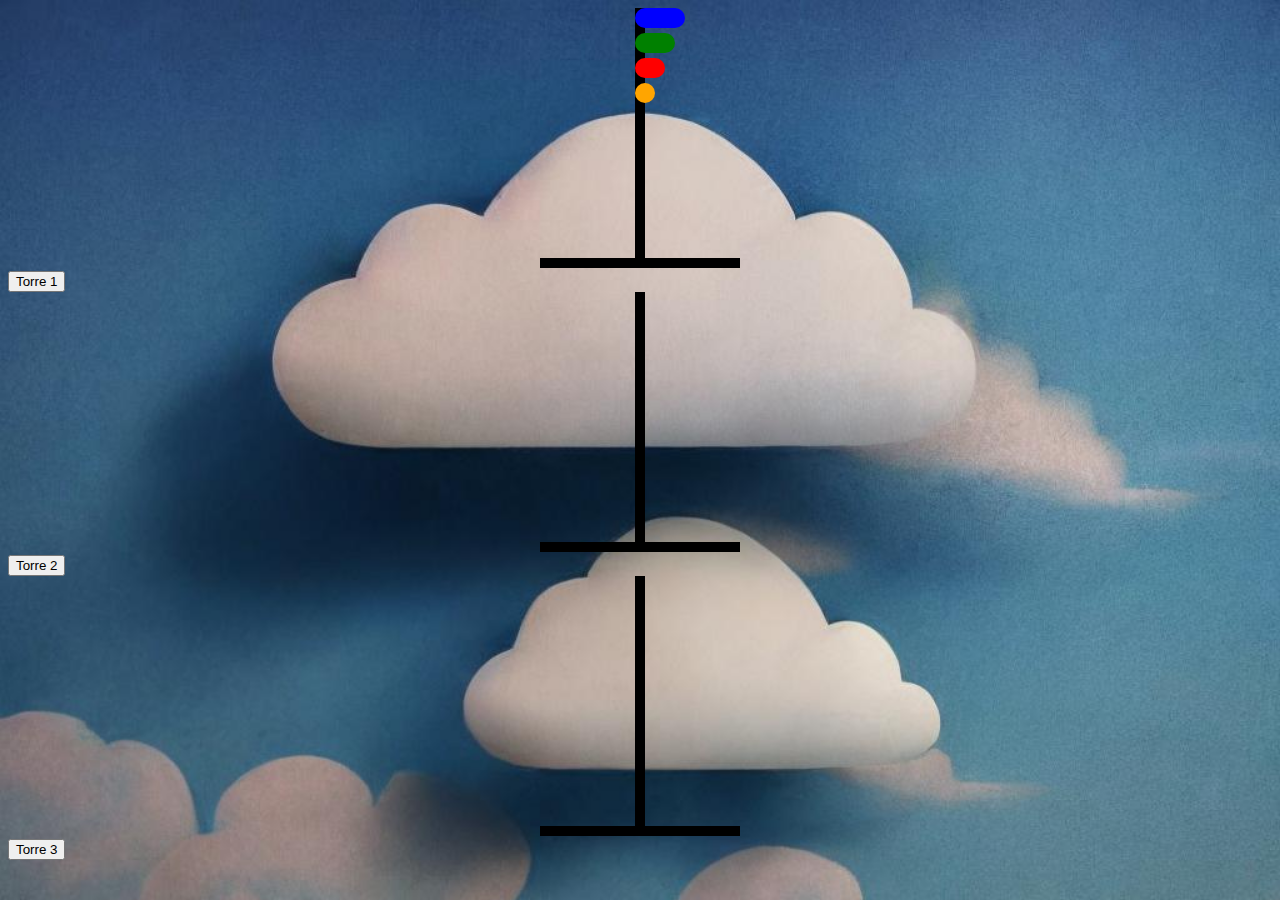
==== index.html @ 7af725ae "torres2" ====
<!DOCTYPE html>
<html lang="en">
  <head>
    <meta charset="UTF-8" />
    <meta name="viewport" content="width=device-width, initial-scale=1.0" />
    <!--css-->
    <link rel="stylesheet" href="EstiloTorre.css" />
    <!-- boostrap -->
    <link
      href="https://cdn.jsdelivr.net/npm/bootstrap@5.3.2/dist/css/bootstrap.min.css"
      rel="stylesheet"
      integrity="sha384-T3c6CoIi6uLrA9TneNEoa7RxnatzjcDSCmG1MXxSR1GAsXEV/Dwwykc2MPK8M2HN"
      crossorigin="anonymous"
    />
    <title>torres</title>
  </head>
  <body>
    <div class="container">
      <section>
        <div
          class="container mt-5 bg-light bg-opacity-50 d-flex row position-absolute top-50 start-50 translate-middle">
          <div class="container text-center mt-2">
            <div class="row align-items-center">
              <div class="col">
                <!-- columna 1 -->
                <div class="columna1 torres">
                  <!-- discos -->
                  <div class="disco translate-middle"></div>
                  <div class="disco translate-middle"></div>
                  <div class="disco translate-middle"></div>
                  <div class="disco translate-middle"></div>
                </div>
                <div class="baseTorre"></div>
                <!-- boton 1-->
                <button type="button" id="t1" class="btn btn-info mt-2 torres">Torre 1</button>
              </div>
              <!-- columna 2 -->
              <div class="col">
                <div class="columna2 torres"></div>
                <div class="baseTorre"></div>
                <!-- boton 2 -->
                <button type="button" id="t2" class="btn btn-info mt-2 torres">Torre 2</button>
              </div>
              <!-- columna 3 -->
              <div class="col">
                <div class="columna3 torres"></div>
                <div class="baseTorre"></div>
                <!-- boton 3 -->
                <button type="button" id="t3" class="btn btn-info mt-2 torres">Torre 3</button>
              </div>
            </div>
          </div>

        </div>
      </section>
    </div>

    <!-- <script src="./torres.js"></script> -->
    <script src="./torres.js"></script>
    <!--js boostrap-->
    <script
      src="https://cdn.jsdelivr.net/npm/bootstrap@5.3.2/dist/js/bootstrap.bundle.min.js"
      integrity="sha384-C6RzsynM9kWDrMNeT87bh95OGNyZPhcTNXj1NW7RuBCsyN/o0jlpcV8Qyq46cDfL"
      crossorigin="anonymous"
    ></script>
  </body>
</html>
---- EstiloTorre.css ----
body {
    background-image: url(./imagenes/FondoRegistro.png);
    background-size: cover;
    background-repeat: no-repeat;
    font-family: 'Nunito', sans-serif;
    
    font-family: 'Oswald', sans-serif;
    font-size: 20px;
}

.baseTorre{
    position: relative;
    top: 100%;
    margin-left: auto;
    margin-right: auto;
    width: 200px;
    height: 10px;
    background: black;
}

.columna1, .columna2, .columna3{
    position: relative;
    margin-left: auto;
    margin-right: auto;

    width: 10px;
    height: 250px;
    background: black;
}

.disco {
    width: 50px;
    height: 20px;
    background-color: blue;
    position: relative;
    margin-top: 5px; /* Espacio entre los discos */
    border-radius: 10px;
}

.disco:nth-child(2) {
    width: 40px;
    height: 20px;
    background-color: green;
}

.disco:nth-child(3) {
    width: 30px;
    height: 20px;
    background-color: red;
}

.disco:nth-child(4) {
    width: 20px;
    height: 20px;
    background-color: orange;
}
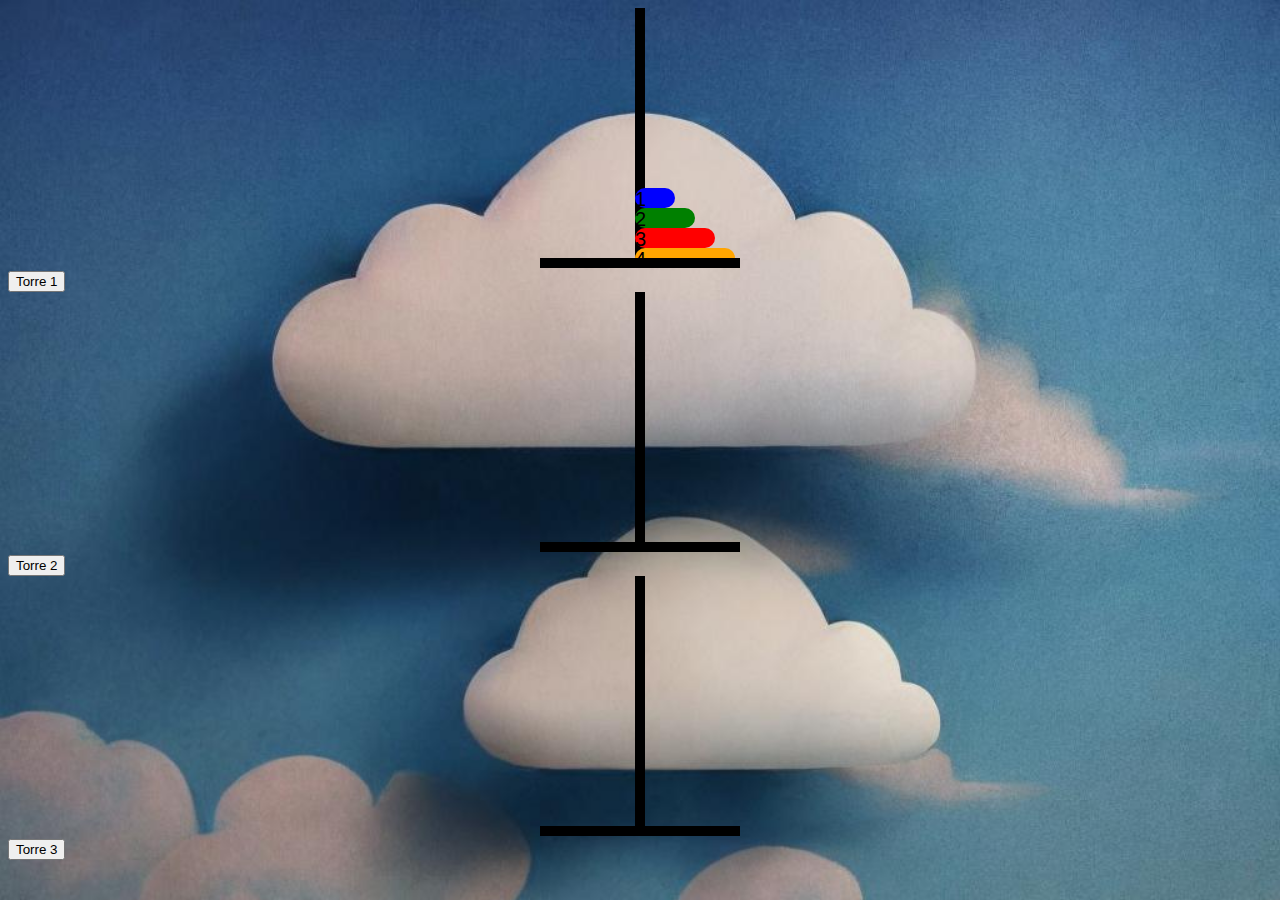
==== commit 45a442af: "organizar fichas" ====
--- a/index.html
+++ b/index.html
@@ -25,28 +25,32 @@
                 <!-- columna 1 -->
                 <div class="columna1 torres">
                   <!-- discos -->
-                  <div class="disco translate-middle"></div>
-                  <div class="disco translate-middle"></div>
-                  <div class="disco translate-middle"></div>
-                  <div class="disco translate-middle"></div>
+                  <div class="disco translate-middle" id="ficha1">1</div>
+                  <div class="disco translate-middle" id="ficha2">2</div>
+                  <div class="disco translate-middle" id="ficha3">3</div>
+                  <div class="disco translate-middle" id="ficha4">4</div>
                 </div>
                 <div class="baseTorre"></div>
                 <!-- boton 1-->
-                <button type="button" id="t1" class="btn btn-info mt-2 torres">Torre 1</button>
+                <button type="button" id="t1" class="btn btn-info mt-2 mb-2 torres">Torre 1</button>
               </div>
               <!-- columna 2 -->
               <div class="col">
-                <div class="columna2 torres"></div>
+                <div class="columna2 torres">
+                  <!-- discos -->
+                </div>
                 <div class="baseTorre"></div>
                 <!-- boton 2 -->
-                <button type="button" id="t2" class="btn btn-info mt-2 torres">Torre 2</button>
+                <button type="button" id="t2" class="btn btn-info mt-2 mb-2 torres">Torre 2</button>
               </div>
               <!-- columna 3 -->
               <div class="col">
-                <div class="columna3 torres"></div>
+                <div class="columna3 torres">
+                  <!-- discos -->
+                </div>
                 <div class="baseTorre"></div>
                 <!-- boton 3 -->
-                <button type="button" id="t3" class="btn btn-info mt-2 torres">Torre 3</button>
+                <button type="button" id="t3" class="btn btn-info mt-2 mb-2 torres">Torre 3</button>
               </div>
             </div>
           </div>
@@ -56,7 +60,8 @@
     </div>
 
     <!-- <script src="./torres.js"></script> -->
-    <script src="./torres.js"></script>
+    <script src="./torres2.js" type="module"></script>
+    <!-- <Script src="./animacion.js" ></Script> -->
     <!--js boostrap-->
     <script
       src="https://cdn.jsdelivr.net/npm/bootstrap@5.3.2/dist/js/bootstrap.bundle.min.js"
--- a/EstiloTorre.css
+++ b/EstiloTorre.css
@@ -10,7 +10,6 @@
 
 .baseTorre{
     position: relative;
-    top: 100%;
     margin-left: auto;
     margin-right: auto;
     width: 200px;
@@ -22,35 +21,34 @@
     position: relative;
     margin-left: auto;
     margin-right: auto;
-
     width: 10px;
     height: 250px;
     background: black;
 }
 
 .disco {
-    width: 50px;
+    top: 180px;
+    width: 40px;
     height: 20px;
-    background-color: blue;
+    background-color: rgb(0, 0, 255);
     position: relative;
-    margin-top: 5px; /* Espacio entre los discos */
     border-radius: 10px;
 }
 
 .disco:nth-child(2) {
-    width: 40px;
+    width: 60px;
     height: 20px;
     background-color: green;
 }
 
 .disco:nth-child(3) {
-    width: 30px;
+    width: 80px;
     height: 20px;
     background-color: red;
 }
 
 .disco:nth-child(4) {
-    width: 20px;
+    width: 100px;
     height: 20px;
     background-color: orange;
 }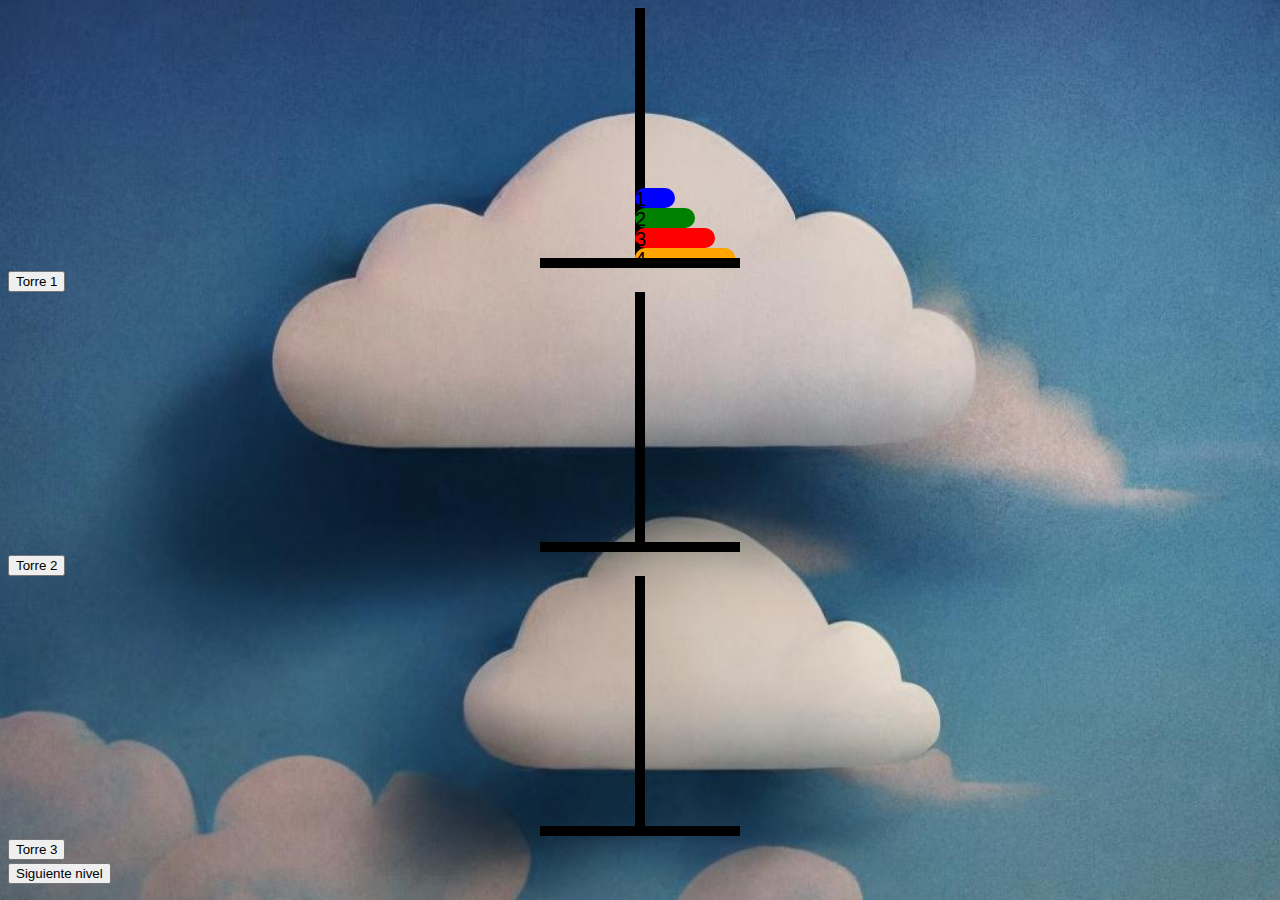
==== commit 18e5d672: "animación y niveles" ====
--- a/index.html
+++ b/index.html
@@ -25,10 +25,6 @@
                 <!-- columna 1 -->
                 <div class="columna1 torres">
                   <!-- discos -->
-                  <div class="disco translate-middle" id="ficha1">1</div>
-                  <div class="disco translate-middle" id="ficha2">2</div>
-                  <div class="disco translate-middle" id="ficha3">3</div>
-                  <div class="disco translate-middle" id="ficha4">4</div>
                 </div>
                 <div class="baseTorre"></div>
                 <!-- boton 1-->
@@ -57,6 +53,9 @@
 
         </div>
       </section>
+      <section>
+        <button type="button" id="nvl" class="btn btn-info mt-2 mb-2 torres">Siguiente nivel</button>
+      </section>
     </div>
 
     <!-- <script src="./torres.js"></script> -->
--- a/EstiloTorre.css
+++ b/EstiloTorre.css
@@ -51,4 +51,24 @@
     width: 100px;
     height: 20px;
     background-color: orange;
+}
+.disco:nth-child(5) {
+    width: 120px;
+    height: 20px;
+    background-color: purple;
+}
+.disco:nth-child(6) {
+    width: 140px;
+    height: 20px;
+    background-color: rgb(24, 145, 161);
+}
+.disco:nth-child(7) {
+    width: 160px;
+    height: 20px;
+    background-color: rgb(79, 219, 15);
+}
+.disco:nth-child(8) {
+    width: 180px;
+    height: 20px;
+    background-color: rgb(255, 94, 0);
 }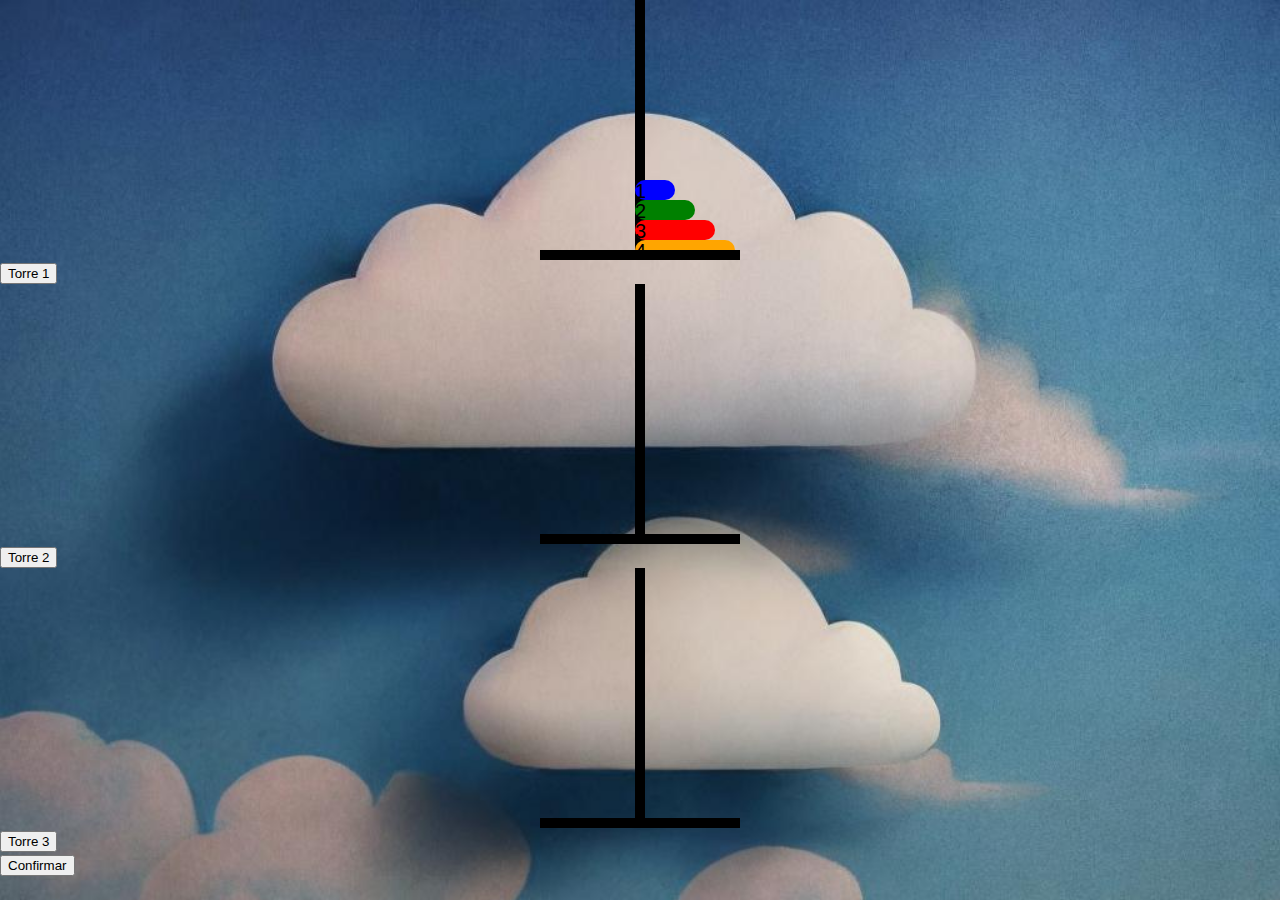
==== commit ac29a6d7: "juego completado" ====
--- a/index.html
+++ b/index.html
@@ -15,7 +15,7 @@
     <title>torres</title>
   </head>
   <body>
-    <div class="container">
+    <div class="container w-100 h-100 contenedor">
       <section>
         <div
           class="container mt-5 bg-light bg-opacity-50 d-flex row position-absolute top-50 start-50 translate-middle">
@@ -23,7 +23,7 @@
             <div class="row align-items-center">
               <div class="col">
                 <!-- columna 1 -->
-                <div class="columna1 torres">
+                <div class="columna1 torres columnas">
                   <!-- discos -->
                 </div>
                 <div class="baseTorre"></div>
@@ -32,7 +32,7 @@
               </div>
               <!-- columna 2 -->
               <div class="col">
-                <div class="columna2 torres">
+                <div class="columna2 torres columnas">
                   <!-- discos -->
                 </div>
                 <div class="baseTorre"></div>
@@ -41,7 +41,7 @@
               </div>
               <!-- columna 3 -->
               <div class="col">
-                <div class="columna3 torres">
+                <div class="columna3 torres columnas">
                   <!-- discos -->
                 </div>
                 <div class="baseTorre"></div>
@@ -54,7 +54,14 @@
         </div>
       </section>
       <section>
-        <button type="button" id="nvl" class="btn btn-info mt-2 mb-2 torres">Siguiente nivel</button>
+        <button type="button" id="confirmar" class="btn btn-success mt-2 mb-2 torres">Confirmar</button>
+        <div id="movimientos"></div>
+        <div id="glass" class="container h-100 w-75 efecto_Glass">
+          <p id= "parrafo" class="text-center position-relative top-50 start-50 translate-middle">
+            <strong>¡Ganaste!</strong>
+          </p>
+          <button type="button" id="siguiente" class="btn btn-warning position-relative top-50 start-50 translate-middle torres">Siguiente nivel</button>
+        </div>
       </section>
     </div>
 
--- a/EstiloTorre.css
+++ b/EstiloTorre.css
@@ -2,12 +2,11 @@
     background-image: url(./imagenes/FondoRegistro.png);
     background-size: cover;
     background-repeat: no-repeat;
-    font-family: 'Nunito', sans-serif;
-    
+    font-family: 'Nunito', sans-serif; 
     font-family: 'Oswald', sans-serif;
     font-size: 20px;
-}
-
+    margin: 0;
+}
 .baseTorre{
     position: relative;
     margin-left: auto;
@@ -25,7 +24,7 @@
     height: 250px;
     background: black;
 }
-
+/* div iniciales para su creación */
 .disco {
     top: 180px;
     width: 40px;
@@ -34,19 +33,16 @@
     position: relative;
     border-radius: 10px;
 }
-
 .disco:nth-child(2) {
     width: 60px;
     height: 20px;
     background-color: green;
 }
-
 .disco:nth-child(3) {
     width: 80px;
     height: 20px;
     background-color: red;
 }
-
 .disco:nth-child(4) {
     width: 100px;
     height: 20px;
@@ -71,4 +67,228 @@
     width: 180px;
     height: 20px;
     background-color: rgb(255, 94, 0);
+}
+/* posiciones en juego */
+.disco_Posicion1{
+    top:240px !important;
+}
+.disco_Posicion2{
+    top:200px !important;
+}
+.disco_Posicion3{
+    top:160px !important;
+}
+.disco_Posicion4{
+    top:120px !important;
+}
+.disco_Posicion5{
+    top:80px !important;
+}
+.disco_Posicion6{
+    top:40px !important;
+}
+.disco_Posicion7{
+    top:0px !important;
+}
+.disco_Posicion8{
+    top:-40px !important;
+}
+/* clases con las propiedades */
+.propiedad1{
+    width: 40px;
+    height: 20px;
+    background-color: rgb(0, 0, 255);
+    position: relative;
+    border-radius: 10px;
+}
+.propiedad2{
+    width: 60px;
+    height: 20px;
+    background-color: green;
+    position: relative;
+    border-radius: 10px;
+}
+.propiedad3{
+    width: 80px;
+    height: 20px;
+    background-color: red;
+    position: relative;
+    border-radius: 10px;
+}
+.propiedad4{
+    width: 100px;
+    height: 20px;
+    background-color: orange;
+    position: relative;
+    border-radius: 10px;
+}
+.propiedad5{
+    width: 120px;
+    height: 20px;
+    background-color: purple;
+    position: relative;
+    border-radius: 10px;
+}
+.propiedad6{
+    width: 140px;
+    height: 20px;
+    background-color: rgb(24, 145, 161);
+    position: relative;
+    border-radius: 10px;
+}
+.propiedad7{
+    width: 160px;
+    height: 20px;
+    background-color:rgb(79, 219, 15);
+    position: relative;
+    border-radius: 10px;
+}
+.propiedad8{
+    width: 180px;
+    height: 20px;
+    background-color:rgb(255, 94, 0);
+    position: relative;
+    border-radius: 10px;
+}
+/* ---------------------------- */
+/* Posiciones de los discos iniciales NIVEL 1*/
+.inicial_Nvl1_Ficha1{
+    top: 180px;
+    position: absolute;
+}
+.inicial_Nvl1_Ficha2{
+    top: 200px;
+    position: absolute;
+}
+.inicial_Nvl1_Ficha3{
+    top: 220px;
+    position: absolute;
+}
+.inicial_Nvl1_Ficha4{
+    top: 240px;
+    position: absolute;
+}
+/* Posiciones de los discos iniciales NIVEL 2*/
+.inicial_Nvl2_Ficha1{
+    top: 160px;
+    position: absolute;
+}
+.inicial_Nvl2_Ficha2{
+    top: 180px;
+    position: absolute;
+}
+.inicial_Nvl2_Ficha3{
+    top: 200px;
+    position: absolute;
+}
+.inicial_Nvl2_Ficha4{
+    top: 220px;
+    position: absolute;
+}
+.inicial_Nvl2_Ficha5{
+    top: 240px;
+    position: absolute;
+}
+/* Posiciones de los discos iniciales NIVEL 3*/
+.inicial_Nvl3_Ficha1{
+    top: 140px;
+    position: absolute;
+}
+.inicial_Nvl3_Ficha2{
+    top: 160px;
+    position: absolute;
+}
+.inicial_Nvl3_Ficha3{
+    top: 180px;
+    position: absolute;
+}
+.inicial_Nvl3_Ficha4{
+    top: 200px;
+    position: absolute;
+}
+.inicial_Nvl3_Ficha5{
+    top: 220px;
+    position: absolute;
+}
+.inicial_Nvl3_Ficha6{
+    top: 240px;
+    position: absolute;
+}
+/* Posiciones de los discos iniciales NIVEL 4*/
+.inicial_Nvl4_Ficha1{
+    top: 120px;
+    position: absolute;
+}
+.inicial_Nvl4_Ficha2{
+    top: 140px;
+    position: absolute;
+}
+.inicial_Nvl4_Ficha3{
+    top: 160px;
+    position: absolute;
+}
+.inicial_Nvl4_Ficha4{
+    top: 180px;
+    position: absolute;
+}
+.inicial_Nvl4_Ficha5{
+    top: 200px;
+    position: absolute;
+}
+.inicial_Nvl4_Ficha6{
+    top: 220px;
+    position: absolute;
+}
+.inicial_Nvl4_Ficha7{
+    top: 240px;
+    position: absolute;
+}
+/* Posiciones de los discos iniciales NIVEL 5*/
+.inicial_Nvl5_Ficha1{
+    top: 100px;
+    position: absolute;
+}
+.inicial_Nvl5_Ficha2{
+    top: 120px;
+    position: absolute;
+}
+.inicial_Nvl5_Ficha3{
+    top: 140px;
+    position: absolute;
+}
+.inicial_Nvl5_Ficha4{
+    top: 160px;
+    position: absolute;
+}
+.inicial_Nvl5_Ficha5{
+    top: 180px;
+    position: absolute;
+}
+.inicial_Nvl5_Ficha6{
+    top: 200px;
+    position: absolute;
+}
+.inicial_Nvl5_Ficha7{
+    top: 220px;
+    position: absolute;
+}
+.inicial_Nvl5_Ficha8{
+    top: 240px;
+    position: absolute;
+}
+/*boton de nivel ocultado*/
+#siguiente{
+    display: none;
+}
+/*contenedor para mostrar la victoria*/
+.efecto_Glass{
+    background: #fafafa10;
+    backdrop-filter: blur(0.4rem);
+    -webkit-backdrop-filter: blur(0.4rem);
+    position: absolute;
+    border-radius: 5%;
+    display: none;
+}
+#parrafo{
+    font-size: 80px;
 }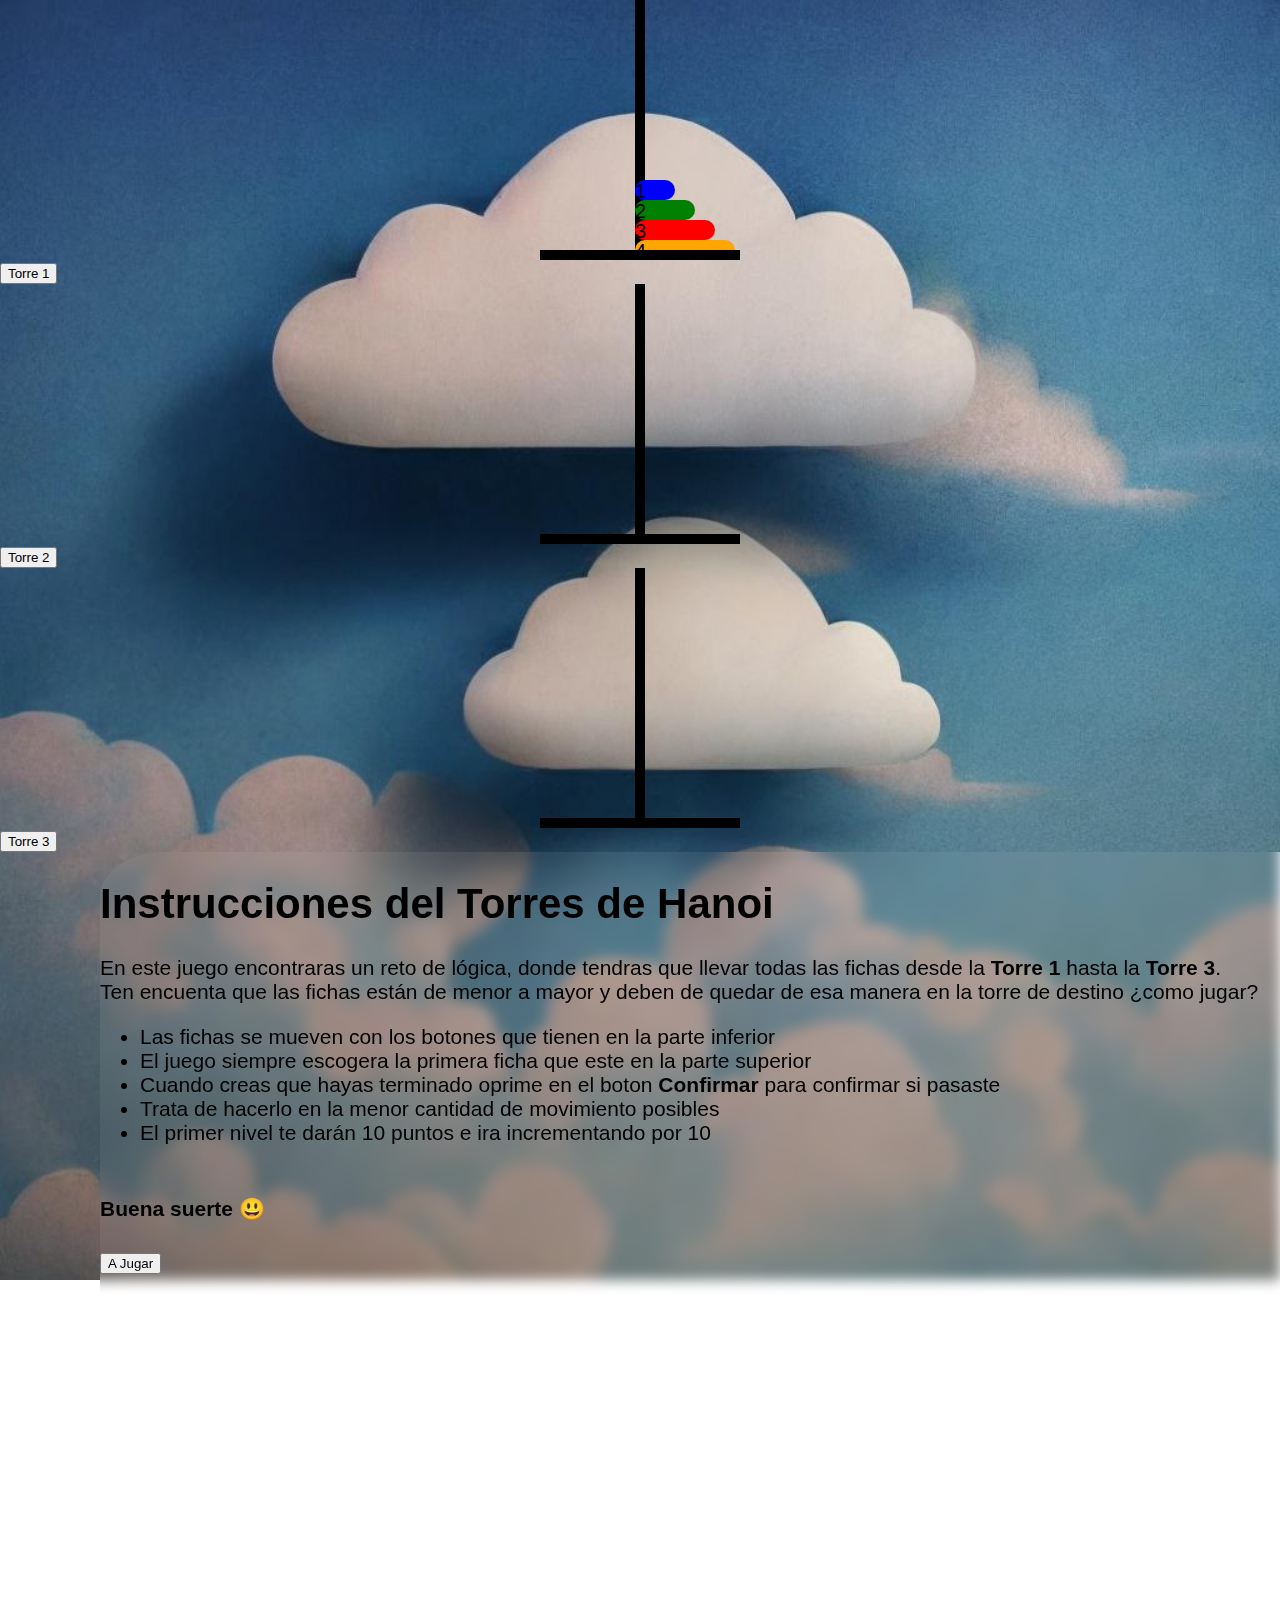
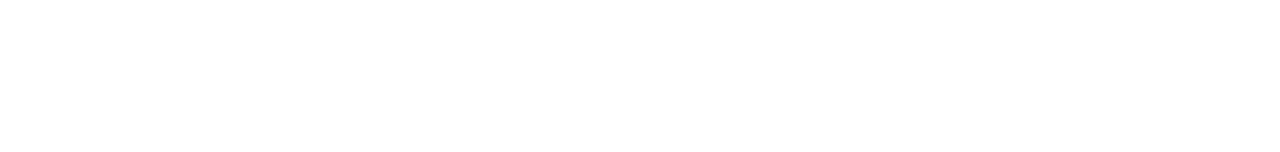
==== commit f6b59e4e: "Configuración" ====
--- a/index.html
+++ b/index.html
@@ -15,8 +15,7 @@
     <title>torres</title>
   </head>
   <body>
-    <div class="container w-100 h-100 contenedor">
-      <section>
+    <div class="container w-100 h-100"> 
         <div
           class="container mt-5 bg-light bg-opacity-50 d-flex row position-absolute top-50 start-50 translate-middle">
           <div class="container text-center mt-2">
@@ -50,23 +49,57 @@
               </div>
             </div>
           </div>
-
         </div>
-      </section>
-      <section>
-        <button type="button" id="confirmar" class="btn btn-success mt-2 mb-2 torres">Confirmar</button>
-        <div id="movimientos"></div>
-        <div id="glass" class="container h-100 w-75 efecto_Glass">
-          <p id= "parrafo" class="text-center position-relative top-50 start-50 translate-middle">
-            <strong>¡Ganaste!</strong>
-          </p>
-          <button type="button" id="siguiente" class="btn btn-warning position-relative top-50 start-50 translate-middle torres">Siguiente nivel</button>
+        <div class="container">
+          <div class="row justify-content-between">
+            <div class="col-4">
+              <button type="button" id="confirmar" class="btn btn-success mt-2 mb-2 torres">Confirmar</button>
+              <div id="movimientos"></div>
+            </div>
+            <div class="col-4">
+              <button type="button" id="Reiniciar" class="btn btn-danger mt-2 mb-2 torres">Reiniciar</button>
+              <div class="alerta" id="Reinicio">
+                  <img id="cerrado" src="./imagenes/x-octagon.svg">
+                  <strong>¿Reiniciar juego completo o solo el nivel?</strong>
+                  <div class="row align-items-start">
+                    <div class="col">
+                      <button type="button" id="Reinicio_Total" class="btn btn-danger mt-2 mb-2 torres">Reiniciar Juego</button>
+                    </div>
+                    <div class="col">
+                      <button type="button" id="Reinicio_Nivel" class="btn btn-danger mt-2 mb-2 torres">Reiniciar Nivel</button>
+                    </div>
+                  </div>
+                
+              </div>
+            </div>
+          </div>
+          
+          <div id="glass" class="container h-100 w-75 efecto_Glass">
+            <p id= "parrafo" class="text-center position-relative top-50 start-50 translate-middle">
+            </p>
+            <button type="button" id="siguiente" class="btn btn-warning position-relative top-50 start-50 translate-middle torres">Siguiente nivel</button>
+          </div>
         </div>
-      </section>
+        
     </div>
-
+    <div class="efecto_Glass container" id="instrucciones">
+      <h1 class="text-center mt-5">Instrucciones del Torres de Hanoi</h1>
+      <p class="mt-5">
+        En este juego encontraras un reto de lógica, donde tendras que llevar todas las fichas desde la <strong>Torre 1</strong> hasta la <strong>Torre 3</strong>.<br>
+        Ten encuenta que las fichas están de menor a mayor y deben de quedar de esa manera en la torre de destino ¿como jugar?
+      </p>
+      <ul class="mt-5">
+        <li>Las fichas se mueven con los botones que tienen en la parte inferior</li>
+        <li>El juego siempre escogera la primera ficha que este en la parte superior</li>
+        <li>Cuando creas que hayas terminado oprime en el boton <strong>Confirmar</strong> para confirmar si pasaste</li>
+        <li>Trata de hacerlo en la menor cantidad de movimiento posibles</li>
+        <li>El primer nivel te darán 10 puntos e ira incrementando por 10</li>
+      </ul>
+      <h4><br>Buena suerte 😃</h4>
+      <button type="button" id="Jugar" class="btn btn-light mt-5">A Jugar</button>
+    </div>
     <!-- <script src="./torres.js"></script> -->
-    <script src="./torres2.js" type="module"></script>
+    <script src="./Logica_HanoiJS/torres2.js" type="module"></script>
     <!-- <Script src="./animacion.js" ></Script> -->
     <!--js boostrap-->
     <script
--- a/EstiloTorre.css
+++ b/EstiloTorre.css
@@ -15,7 +15,6 @@
     height: 10px;
     background: black;
 }
-
 .columna1, .columna2, .columna3{
     position: relative;
     margin-left: auto;
@@ -289,6 +288,41 @@
     border-radius: 5%;
     display: none;
 }
+#parrafo strong{
+    font-size: 80px;
+}
 #parrafo{
-    font-size: 80px;
+    font-size: 20px;
+}
+.alerta{
+    background: #fafafa10;
+    backdrop-filter: blur(0.4rem);
+    -webkit-backdrop-filter: blur(0.4rem);
+    position: absolute;
+    border-radius: 5%;
+    display: none;
+    width: 300px;
+    height: 160px;
+    padding: 20px;
+}
+.alerta img{
+    padding: 5px;
+    position: absolute;
+    left: 265px;
+    bottom: 80%;
+}
+.alerta strong{
+    padding-top: 20px;
+}
+#instrucciones{
+    width: 100%;
+    height: 100%;
+    display: block;
+    position: absolute;
+    margin-left: 100px;
+    font-size: 21px;
+}
+#instrucciones button{
+    margin-left: auto;
+    margin-right: auto;
 }